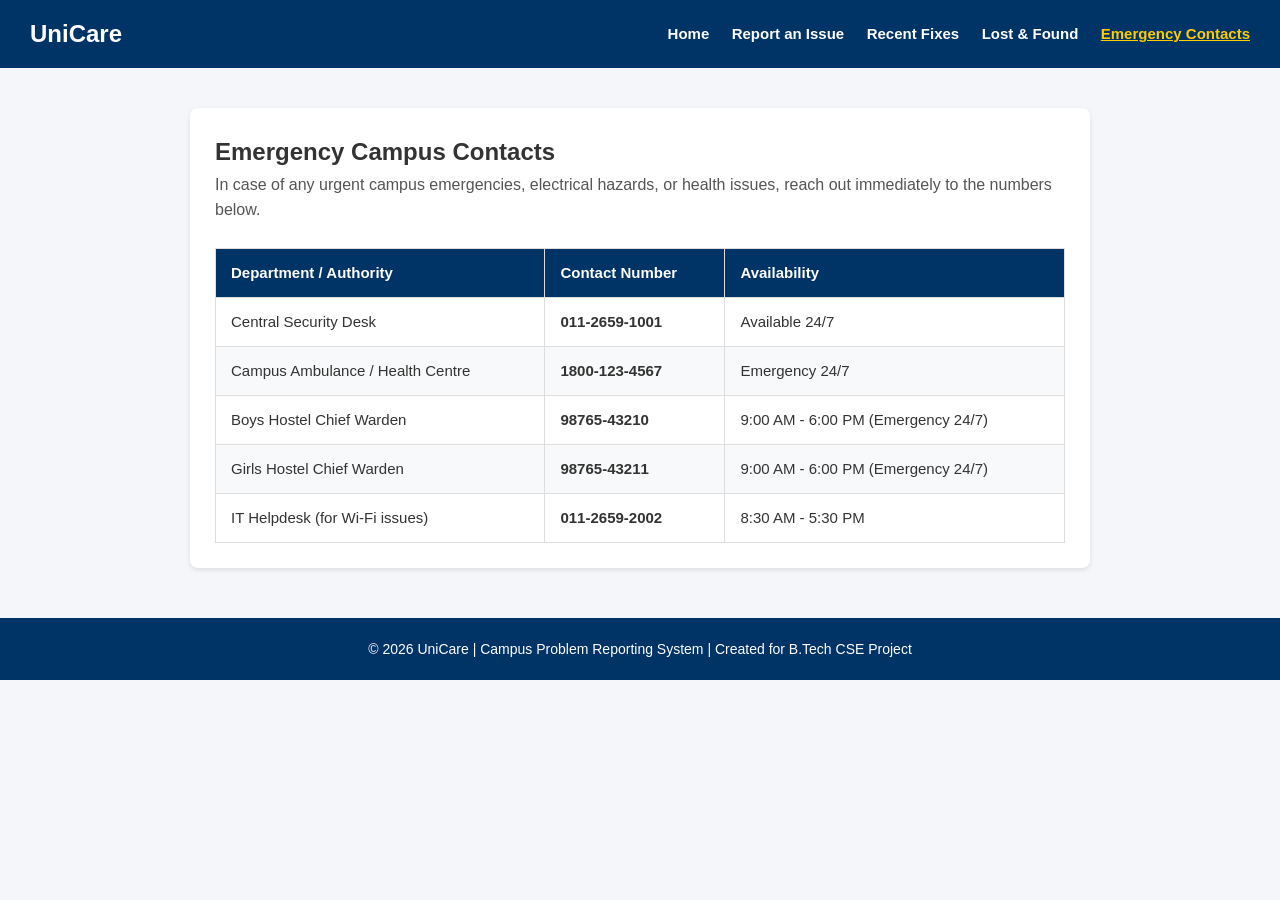
==== emergency.html @ 47c33baa "first commit" ====
<!DOCTYPE html>
<html lang="en">
<head>
    <meta charset="UTF-8">
    <meta name="viewport" content="width=device-width, initial-scale=1.0">
    <title>Emergency Contacts - UniCare</title>
    <link rel="stylesheet" href="style.css">
</head>
<body>

    <!-- Header Section with Navigation -->
    <header>
        <div class="logo">
            <h1>UniCare</h1>
        </div>
        <nav>
            <a href="index.html">Home</a>
            <a href="report.html">Report an Issue</a>
            <a href="resolved.html">Recent Fixes</a>
            <a href="lost-found.html">Lost & Found</a>
            <a href="emergency.html" class="active">Emergency Contacts</a>
        </nav>
    </header>

    <!-- Main Content -->
    <main>
        <h2>Emergency Campus Contacts</h2>
        <p class="intro-text">In case of any urgent campus emergencies, electrical hazards, or health issues, reach out immediately to the numbers below.</p>

        <!-- Emergency Contacts Table -->
        <div class="table-container">
            <table class="contacts-table">
                <thead>
                    <tr>
                        <th>Department / Authority</th>
                        <th>Contact Number</th>
                        <th>Availability</th>
                    </tr>
                </thead>
                <tbody>
                    <tr>
                        <td>Central Security Desk</td>
                        <td><strong>011-2659-1001</strong></td>
                        <td>Available 24/7</td>
                    </tr>
                    <tr>
                        <td>Campus Ambulance / Health Centre</td>
                        <td><strong>1800-123-4567</strong></td>
                        <td>Emergency 24/7</td>
                    </tr>
                    <tr>
                        <td>Boys Hostel Chief Warden</td>
                        <td><strong>98765-43210</strong></td>
                        <td>9:00 AM - 6:00 PM (Emergency 24/7)</td>
                    </tr>
                    <tr>
                        <td>Girls Hostel Chief Warden</td>
                        <td><strong>98765-43211</strong></td>
                        <td>9:00 AM - 6:00 PM (Emergency 24/7)</td>
                    </tr>
                    <tr>
                        <td>IT Helpdesk (for Wi-Fi issues)</td>
                        <td><strong>011-2659-2002</strong></td>
                        <td>8:30 AM - 5:30 PM</td>
                    </tr>
                </tbody>
            </table>
        </div>
    </main>

    <!-- Footer Section -->
    <footer>
        <p>&copy; 2026 UniCare | Campus Problem Reporting System | Created for B.Tech CSE Project</p>
    </footer>

    <!-- JavaScript File -->
    <script src="script.js"></script>
</body>
</html>
---- style.css ----
/* Reset basic margins and paddings */
* {
    margin: 0;
    padding: 0;
    box-sizing: border-box;
    font-family: Arial, sans-serif;
}

body {
    background-color: #f4f6f9;
    color: #333333;
    line-height: 1.6;
}

/* Header and Navigation Bar */
header {
    background-color: #003366;
    color: white;
    padding: 15px 30px;
    display: flex;
    justify-content: space-between;
    align-items: center;
    flex-wrap: wrap;
    gap: 10px;
}

.logo h1 {
    font-size: 24px;
}

nav a {
    color: white;
    text-decoration: none;
    margin-left: 18px;
    font-size: 15px;
    font-weight: bold;
}

nav a:hover,
nav a.active {
    text-decoration: underline;
    color: #ffcc00;
}

/* Main Content Area */
main {
    max-width: 900px;
    margin: 40px auto;
    padding: 25px;
    background-color: white;
    border-radius: 8px;
    box-shadow: 0 2px 5px rgba(0, 0, 0, 0.1);
}

#dynamic-greeting {
    color: #003366;
    margin-bottom: 15px;
    font-size: 24px;
}

.intro-text {
    font-size: 16px;
    color: #555555;
    margin-bottom: 25px;
}

/* Flexbox Action Cards Section (Home Page) */
.cards-container {
    display: flex;
    justify-content: space-between;
    gap: 20px;
}

.card {
    flex: 1;
    background-color: #eef2f7;
    border: 1px solid #dcdcdc;
    border-radius: 6px;
    padding: 20px;
    text-align: center;
}

.card h3 {
    color: #003366;
    margin-bottom: 10px;
}

.card p {
    font-size: 14px;
    color: #444444;
    margin-bottom: 20px;
}

/* Buttons */
.btn {
    display: inline-block;
    background-color: #003366;
    color: white;
    padding: 10px 18px;
    text-decoration: none;
    border-radius: 4px;
    font-weight: bold;
    font-size: 14px;
    border: none;
    cursor: pointer;
}

.btn:hover {
    background-color: #002244;
}

.btn-emergency {
    background-color: #cc0000;
}

.btn-emergency:hover {
    background-color: #990000;
}

.btn-submit {
    background-color: #00802b;
    font-size: 16px;
    padding: 10px 20px;
}

.btn-submit:hover {
    background-color: #006622;
}

/* Form Styling (Report & Lost-Found Pages) */
.form-group {
    margin-bottom: 18px;
}

.form-group label {
    display: block;
    margin-bottom: 6px;
    font-weight: bold;
    font-size: 14px;
    color: #333333;
}

.form-group input,
.form-group select,
.form-group textarea {
    width: 100%;
    padding: 10px;
    border: 1px solid #cccccc;
    border-radius: 5px;
    font-size: 14px;
    font-family: inherit;
    outline: none;
}

.form-group input[type="file"] {
    background-color: #fcfcfc;
    padding: 8px;
}

.form-group input:focus,
.form-group select:focus,
.form-group textarea:focus {
    border-color: #003366;
}

.divider {
    margin: 35px 0 25px 0;
    border: 0;
    border-top: 1px solid #e0e0e0;
}

/* Recently Reported Issues & Lost-Found Lists */
#issue-list,
#lost-found-list {
    margin-top: 15px;
}

.issue-card {
    background-color: #f9fbfd;
    border: 1px solid #dce4ec;
    border-left: 5px solid #003366;
    border-radius: 6px;
    padding: 15px 20px;
    margin-bottom: 15px;
}

.issue-card h3 {
    color: #003366;
    margin-bottom: 6px;
    font-size: 18px;
}

.issue-meta {
    font-size: 13px;
    color: #666666;
    margin-bottom: 10px;
}

.issue-meta span {
    margin-right: 15px;
    background-color: #eef2f7;
    padding: 3px 8px;
    border-radius: 3px;
    font-weight: bold;
}

.issue-card p {
    font-size: 14px;
    color: #444444;
}

/* Uploaded Image inside Cards */
.card-image {
    max-width: 100%;
    max-height: 220px;
    margin-top: 12px;
    border-radius: 5px;
    border: 1px solid #cccccc;
    display: block;
    object-fit: contain;
    background-color: #ffffff;
}

.no-issues {
    color: #777777;
    font-style: italic;
    font-size: 14px;
}

/* Badges for Lost and Found */
.badge-lost {
    background-color: #fff3cd;
    color: #856404;
    border: 1px solid #ffeeba;
    font-size: 12px;
    font-weight: bold;
    padding: 3px 10px;
    border-radius: 12px;
}

.badge-found {
    background-color: #d4edda;
    color: #155724;
    border: 1px solid #c3e6cb;
    font-size: 12px;
    font-weight: bold;
    padding: 3px 10px;
    border-radius: 12px;
}

/* Resolved Issues List (Recent Fixes Page) */
.resolved-list {
    list-style-type: none;
    padding: 0;
    margin-top: 15px;
}

.resolved-item {
    background-color: #f9fbfd;
    border: 1px solid #dce4ec;
    border-left: 5px solid #00802b;
    border-radius: 6px;
    padding: 15px 20px;
    margin-bottom: 15px;
}

.resolved-header {
    display: flex;
    justify-content: space-between;
    align-items: center;
    flex-wrap: wrap;
    gap: 10px;
    margin-bottom: 6px;
}

.resolved-item h3 {
    color: #003366;
    font-size: 18px;
}

.resolved-badge {
    background-color: #e6f7ec;
    color: #00802b;
    border: 1px solid #b3e6c2;
    font-size: 12px;
    font-weight: bold;
    padding: 3px 10px;
    border-radius: 12px;
}

.resolved-meta {
    font-size: 13px;
    color: #666666;
    margin-bottom: 10px;
}

.resolved-meta span {
    margin-right: 15px;
    background-color: #eef2f7;
    padding: 3px 8px;
    border-radius: 3px;
    font-weight: bold;
}

.resolved-item p {
    font-size: 14px;
    color: #444444;
}

/* Table Styling (Emergency Page) */
.table-container {
    width: 100%;
    overflow-x: auto;
    margin-top: 15px;
}

.contacts-table {
    width: 100%;
    border-collapse: collapse;
    font-size: 15px;
}

.contacts-table th,
.contacts-table td {
    padding: 12px 15px;
    text-align: left;
    border: 1px solid #dddddd;
}

.contacts-table th {
    background-color: #003366;
    color: white;
    font-weight: bold;
}

/* Zebra-striping for table rows */
.contacts-table tbody tr:nth-child(even) {
    background-color: #f8f9fa;
}

.contacts-table tbody tr:hover {
    background-color: #edf2f7;
}

/* Footer */
footer {
    text-align: center;
    padding: 20px;
    background-color: #003366;
    color: white;
    margin-top: 50px;
    font-size: 14px;
}
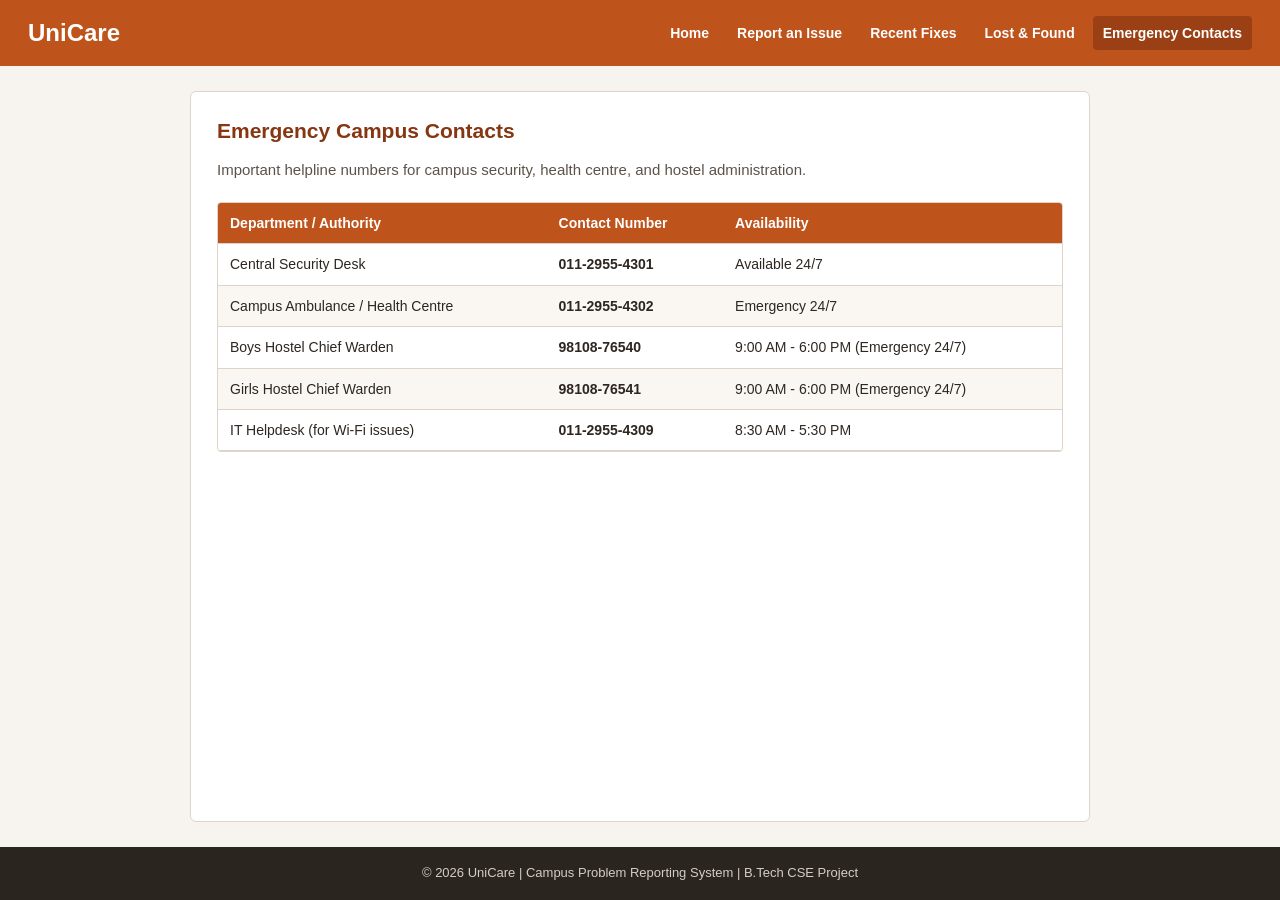
==== commit dd279ddb: "color change and rework" ====
--- a/emergency.html
+++ b/emergency.html
@@ -8,7 +8,6 @@
 </head>
 <body>
 
-    <!-- Header Section with Navigation -->
     <header>
         <div class="logo">
             <h1>UniCare</h1>
@@ -22,12 +21,10 @@
         </nav>
     </header>
 
-    <!-- Main Content -->
     <main>
         <h2>Emergency Campus Contacts</h2>
-        <p class="intro-text">In case of any urgent campus emergencies, electrical hazards, or health issues, reach out immediately to the numbers below.</p>
+        <p class="intro-text">Important helpline numbers for campus security, health centre, and hostel administration.</p>
 
-        <!-- Emergency Contacts Table -->
         <div class="table-container">
             <table class="contacts-table">
                 <thead>
@@ -40,27 +37,27 @@
                 <tbody>
                     <tr>
                         <td>Central Security Desk</td>
-                        <td><strong>011-2659-1001</strong></td>
+                        <td><strong>011-2955-4301</strong></td>
                         <td>Available 24/7</td>
                     </tr>
                     <tr>
                         <td>Campus Ambulance / Health Centre</td>
-                        <td><strong>1800-123-4567</strong></td>
+                        <td><strong>011-2955-4302</strong></td>
                         <td>Emergency 24/7</td>
                     </tr>
                     <tr>
                         <td>Boys Hostel Chief Warden</td>
-                        <td><strong>98765-43210</strong></td>
+                        <td><strong>98108-76540</strong></td>
                         <td>9:00 AM - 6:00 PM (Emergency 24/7)</td>
                     </tr>
                     <tr>
                         <td>Girls Hostel Chief Warden</td>
-                        <td><strong>98765-43211</strong></td>
+                        <td><strong>98108-76541</strong></td>
                         <td>9:00 AM - 6:00 PM (Emergency 24/7)</td>
                     </tr>
                     <tr>
                         <td>IT Helpdesk (for Wi-Fi issues)</td>
-                        <td><strong>011-2659-2002</strong></td>
+                        <td><strong>011-2955-4309</strong></td>
                         <td>8:30 AM - 5:30 PM</td>
                     </tr>
                 </tbody>
@@ -68,12 +65,10 @@
         </div>
     </main>
 
-    <!-- Footer Section -->
     <footer>
-        <p>&copy; 2026 UniCare | Campus Problem Reporting System | Created for B.Tech CSE Project</p>
+        <p>&copy; 2026 UniCare | Campus Problem Reporting System | B.Tech CSE Project</p>
     </footer>
 
-    <!-- JavaScript File -->
     <script src="script.js"></script>
 </body>
 </html>
--- a/style.css
+++ b/style.css
@@ -1,4 +1,3 @@
-/* Reset basic margins and paddings */
 * {
     margin: 0;
     padding: 0;
@@ -7,96 +6,109 @@
 }
 
 body {
-    background-color: #f4f6f9;
-    color: #333333;
+    background-color: #f7f4ef;
+    color: #2d2621;
     line-height: 1.6;
-}
-
-/* Header and Navigation Bar */
+    display: flex;
+    flex-direction: column;
+    min-height: 100vh;
+}
+
+/* Header & Nav */
 header {
-    background-color: #003366;
-    color: white;
-    padding: 15px 30px;
+    background-color: #be531c;
+    color: #fff;
+    padding: 14px 28px;
     display: flex;
     justify-content: space-between;
     align-items: center;
     flex-wrap: wrap;
-    gap: 10px;
+    gap: 12px;
 }
 
 .logo h1 {
     font-size: 24px;
 }
 
+nav {
+    display: flex;
+    flex-wrap: wrap;
+    gap: 8px;
+}
+
 nav a {
-    color: white;
+    color: #fff;
     text-decoration: none;
-    margin-left: 18px;
-    font-size: 15px;
-    font-weight: bold;
+    font-size: 14px;
+    font-weight: bold;
+    padding: 6px 10px;
+    border-radius: 4px;
 }
 
 nav a:hover,
 nav a.active {
-    text-decoration: underline;
-    color: #ffcc00;
-}
-
-/* Main Content Area */
+    background-color: #9a4014;
+}
+
+/* Main Container */
 main {
     max-width: 900px;
-    margin: 40px auto;
-    padding: 25px;
-    background-color: white;
-    border-radius: 8px;
-    box-shadow: 0 2px 5px rgba(0, 0, 0, 0.1);
-}
-
-#dynamic-greeting {
-    color: #003366;
-    margin-bottom: 15px;
-    font-size: 24px;
-}
+    width: 92%;
+    margin: 25px auto;
+    padding: 22px 26px;
+    background-color: #fff;
+    border: 1px solid #e0d4c8;
+    border-radius: 6px;
+    flex: 1;
+}
+
+h2, #dynamic-greeting {
+    color: #873612;
+    margin-bottom: 10px;
+}
+
+h2 { font-size: 21px; }
+#dynamic-greeting { font-size: 23px; }
 
 .intro-text {
-    font-size: 16px;
-    color: #555555;
-    margin-bottom: 25px;
-}
-
-/* Flexbox Action Cards Section (Home Page) */
+    font-size: 15px;
+    color: #5c524a;
+    margin-bottom: 20px;
+}
+
+/* Home Action Cards */
 .cards-container {
     display: flex;
-    justify-content: space-between;
-    gap: 20px;
+    gap: 18px;
 }
 
 .card {
     flex: 1;
-    background-color: #eef2f7;
-    border: 1px solid #dcdcdc;
+    background-color: #faf6f2;
+    border: 1px solid #e5dad0;
     border-radius: 6px;
     padding: 20px;
     text-align: center;
 }
 
 .card h3 {
-    color: #003366;
-    margin-bottom: 10px;
+    color: #873612;
+    margin-bottom: 8px;
+    font-size: 18px;
 }
 
 .card p {
     font-size: 14px;
-    color: #444444;
-    margin-bottom: 20px;
+    color: #4f4640;
+    margin-bottom: 16px;
 }
 
 /* Buttons */
 .btn {
     display: inline-block;
-    background-color: #003366;
-    color: white;
-    padding: 10px 18px;
+    background-color: #be531c;
+    color: #fff;
+    padding: 8px 16px;
     text-decoration: none;
     border-radius: 4px;
     font-weight: bold;
@@ -105,249 +117,237 @@
     cursor: pointer;
 }
 
-.btn:hover {
-    background-color: #002244;
-}
-
-.btn-emergency {
-    background-color: #cc0000;
-}
-
-.btn-emergency:hover {
-    background-color: #990000;
-}
-
-.btn-submit {
-    background-color: #00802b;
-    font-size: 16px;
-    padding: 10px 20px;
-}
-
-.btn-submit:hover {
-    background-color: #006622;
-}
-
-/* Form Styling (Report & Lost-Found Pages) */
+.btn:hover { background-color: #9a4014; }
+.btn-emergency { background-color: #c53030; }
+.btn-emergency:hover { background-color: #9b2c2c; }
+.btn-submit { background-color: #276749; padding: 10px 22px; font-size: 15px; }
+.btn-submit:hover { background-color: #1e4e37; }
+
+/* Forms */
 .form-group {
-    margin-bottom: 18px;
+    margin-bottom: 16px;
 }
 
 .form-group label {
     display: block;
-    margin-bottom: 6px;
-    font-weight: bold;
-    font-size: 14px;
-    color: #333333;
+    margin-bottom: 5px;
+    font-weight: bold;
+    font-size: 14px;
 }
 
 .form-group input,
 .form-group select,
 .form-group textarea {
     width: 100%;
-    padding: 10px;
-    border: 1px solid #cccccc;
-    border-radius: 5px;
+    padding: 9px 11px;
+    border: 1px solid #d4c7bc;
+    border-radius: 4px;
     font-size: 14px;
     font-family: inherit;
     outline: none;
 }
 
 .form-group input[type="file"] {
-    background-color: #fcfcfc;
-    padding: 8px;
+    background-color: #faf7f4;
+    padding: 7px;
 }
 
 .form-group input:focus,
 .form-group select:focus,
 .form-group textarea:focus {
-    border-color: #003366;
+    border-color: #be531c;
 }
 
 .divider {
-    margin: 35px 0 25px 0;
+    margin: 25px 0 20px;
     border: 0;
-    border-top: 1px solid #e0e0e0;
-}
-
-/* Recently Reported Issues & Lost-Found Lists */
-#issue-list,
-#lost-found-list {
-    margin-top: 15px;
-}
-
-.issue-card {
-    background-color: #f9fbfd;
-    border: 1px solid #dce4ec;
-    border-left: 5px solid #003366;
-    border-radius: 6px;
-    padding: 15px 20px;
-    margin-bottom: 15px;
-}
-
-.issue-card h3 {
-    color: #003366;
+    border-top: 1px solid #e0d4c8;
+}
+
+/* Filters */
+.filter-container {
+    display: flex;
+    flex-wrap: wrap;
+    gap: 8px;
+    margin-bottom: 18px;
+}
+
+.filter-btn {
+    background-color: #faf6f2;
+    color: #4a4038;
+    border: 1px solid #d4c7bc;
+    padding: 6px 14px;
+    border-radius: 16px;
+    font-size: 13px;
+    font-weight: bold;
+    cursor: pointer;
+}
+
+.filter-btn:hover { background-color: #ece3da; }
+.filter-btn.active { background-color: #be531c; color: #fff; border-color: #be531c; }
+.filter-btn.my-query-btn { border-color: #be531c; color: #9a4014; }
+.filter-btn.my-query-btn.active { background-color: #be531c; color: #fff; }
+
+/* Issue & Status Cards */
+.issue-card,
+.status-card {
+    background-color: #fff;
+    border: 1px solid #e0d4c8;
+    border-left: 5px solid #be531c;
+    border-radius: 4px;
+    padding: 14px 16px;
+    margin-bottom: 14px;
+}
+
+.status-pending { border-left-color: #d97706; }
+.status-progress { border-left-color: #2563eb; }
+.status-resolved { border-left-color: #16a34a; }
+
+.status-header {
+    display: flex;
+    justify-content: space-between;
+    align-items: center;
+    flex-wrap: wrap;
+    gap: 8px;
     margin-bottom: 6px;
-    font-size: 18px;
+}
+
+.issue-card h3,
+.status-card h3 {
+    color: #873612;
+    font-size: 16.5px;
+    word-break: break-word;
 }
 
 .issue-meta {
-    font-size: 13px;
-    color: #666666;
-    margin-bottom: 10px;
+    font-size: 12.5px;
+    color: #6a5e55;
+    margin-bottom: 8px;
+    display: flex;
+    flex-wrap: wrap;
+    gap: 6px;
 }
 
 .issue-meta span {
-    margin-right: 15px;
-    background-color: #eef2f7;
-    padding: 3px 8px;
+    background-color: #faf6f2;
+    padding: 2px 7px;
     border-radius: 3px;
     font-weight: bold;
 }
 
-.issue-card p {
-    font-size: 14px;
-    color: #444444;
-}
-
-/* Uploaded Image inside Cards */
+.issue-card p,
+.status-card p {
+    font-size: 14px;
+    color: #3d342d;
+    word-break: break-word;
+}
+
+.status-note {
+    font-size: 12.5px;
+    color: #6a5e55;
+    margin-top: 8px;
+    padding-top: 5px;
+    border-top: 1px dashed #e0d4c8;
+}
+
 .card-image {
     max-width: 100%;
     max-height: 220px;
-    margin-top: 12px;
-    border-radius: 5px;
-    border: 1px solid #cccccc;
+    margin-top: 10px;
+    border-radius: 4px;
+    border: 1px solid #d4c7bc;
     display: block;
     object-fit: contain;
-    background-color: #ffffff;
-}
+}
+
+/* Badges */
+.badge-pending,
+.badge-progress,
+.badge-resolved,
+.badge-lost,
+.badge-found,
+.badge-my-query {
+    font-size: 12px;
+    font-weight: bold;
+    padding: 2px 8px;
+    border-radius: 10px;
+    display: inline-block;
+}
+
+.badge-pending { background-color: #fef3c7; color: #92400e; border: 1px solid #fde68a; }
+.badge-progress { background-color: #eff6ff; color: #1d4ed8; border: 1px solid #bfdbfe; }
+.badge-resolved { background-color: #dcfce7; color: #166534; border: 1px solid #bbf7d0; }
+.badge-lost { background-color: #fee2e2; color: #991b1b; border: 1px solid #fecaca; }
+.badge-found { background-color: #dcfce7; color: #166534; border: 1px solid #bbf7d0; }
+.badge-my-query { background-color: #ffedd5; color: #9a3412; border: 1px solid #fed7aa; font-size: 11px; margin-left: 6px; }
+
+/* Delete Button */
+.delete-query-btn {
+    background-color: #fee2e2;
+    color: #b91c1c;
+    border: 1px solid #fca5a5;
+    padding: 2px 7px;
+    border-radius: 3px;
+    font-size: 12px;
+    font-weight: bold;
+    cursor: pointer;
+    margin-left: 6px;
+}
+
+.delete-query-btn:hover { background-color: #fecaca; }
 
 .no-issues {
-    color: #777777;
+    color: #71675f;
     font-style: italic;
     font-size: 14px;
 }
 
-/* Badges for Lost and Found */
-.badge-lost {
-    background-color: #fff3cd;
-    color: #856404;
-    border: 1px solid #ffeeba;
-    font-size: 12px;
-    font-weight: bold;
-    padding: 3px 10px;
-    border-radius: 12px;
-}
-
-.badge-found {
-    background-color: #d4edda;
-    color: #155724;
-    border: 1px solid #c3e6cb;
-    font-size: 12px;
-    font-weight: bold;
-    padding: 3px 10px;
-    border-radius: 12px;
-}
-
-/* Resolved Issues List (Recent Fixes Page) */
-.resolved-list {
-    list-style-type: none;
-    padding: 0;
-    margin-top: 15px;
-}
-
-.resolved-item {
-    background-color: #f9fbfd;
-    border: 1px solid #dce4ec;
-    border-left: 5px solid #00802b;
-    border-radius: 6px;
-    padding: 15px 20px;
-    margin-bottom: 15px;
-}
-
-.resolved-header {
-    display: flex;
-    justify-content: space-between;
-    align-items: center;
-    flex-wrap: wrap;
-    gap: 10px;
-    margin-bottom: 6px;
-}
-
-.resolved-item h3 {
-    color: #003366;
-    font-size: 18px;
-}
-
-.resolved-badge {
-    background-color: #e6f7ec;
-    color: #00802b;
-    border: 1px solid #b3e6c2;
-    font-size: 12px;
-    font-weight: bold;
-    padding: 3px 10px;
-    border-radius: 12px;
-}
-
-.resolved-meta {
-    font-size: 13px;
-    color: #666666;
-    margin-bottom: 10px;
-}
-
-.resolved-meta span {
-    margin-right: 15px;
-    background-color: #eef2f7;
-    padding: 3px 8px;
-    border-radius: 3px;
-    font-weight: bold;
-}
-
-.resolved-item p {
-    font-size: 14px;
-    color: #444444;
-}
-
-/* Table Styling (Emergency Page) */
+/* Contacts Table */
 .table-container {
     width: 100%;
     overflow-x: auto;
-    margin-top: 15px;
+    margin-top: 12px;
+    border: 1px solid #e0d4c8;
+    border-radius: 4px;
 }
 
 .contacts-table {
     width: 100%;
     border-collapse: collapse;
-    font-size: 15px;
+    font-size: 14px;
+    min-width: 460px;
 }
 
 .contacts-table th,
 .contacts-table td {
-    padding: 12px 15px;
+    padding: 9px 12px;
     text-align: left;
-    border: 1px solid #dddddd;
+    border-bottom: 1px solid #e0d4c8;
 }
 
 .contacts-table th {
-    background-color: #003366;
-    color: white;
-    font-weight: bold;
-}
-
-/* Zebra-striping for table rows */
-.contacts-table tbody tr:nth-child(even) {
-    background-color: #f8f9fa;
-}
-
-.contacts-table tbody tr:hover {
-    background-color: #edf2f7;
-}
+    background-color: #be531c;
+    color: #fff;
+}
+
+.contacts-table tbody tr:nth-child(even) { background-color: #faf6f2; }
+.contacts-table tbody tr:hover { background-color: #f2e9df; }
 
 /* Footer */
 footer {
     text-align: center;
-    padding: 20px;
-    background-color: #003366;
-    color: white;
-    margin-top: 50px;
-    font-size: 14px;
-}
+    padding: 16px;
+    background-color: #2b2520;
+    color: #d6cdc4;
+    margin-top: auto;
+    font-size: 13px;
+}
+
+/* Mobile */
+@media (max-width: 768px) {
+    header { padding: 12px 16px; flex-direction: column; align-items: flex-start; }
+    nav { width: 100%; gap: 6px; }
+    main { width: 95%; margin: 15px auto; padding: 16px; }
+    .cards-container { flex-direction: column; gap: 12px; }
+    .btn-submit { width: 100%; }
+}
